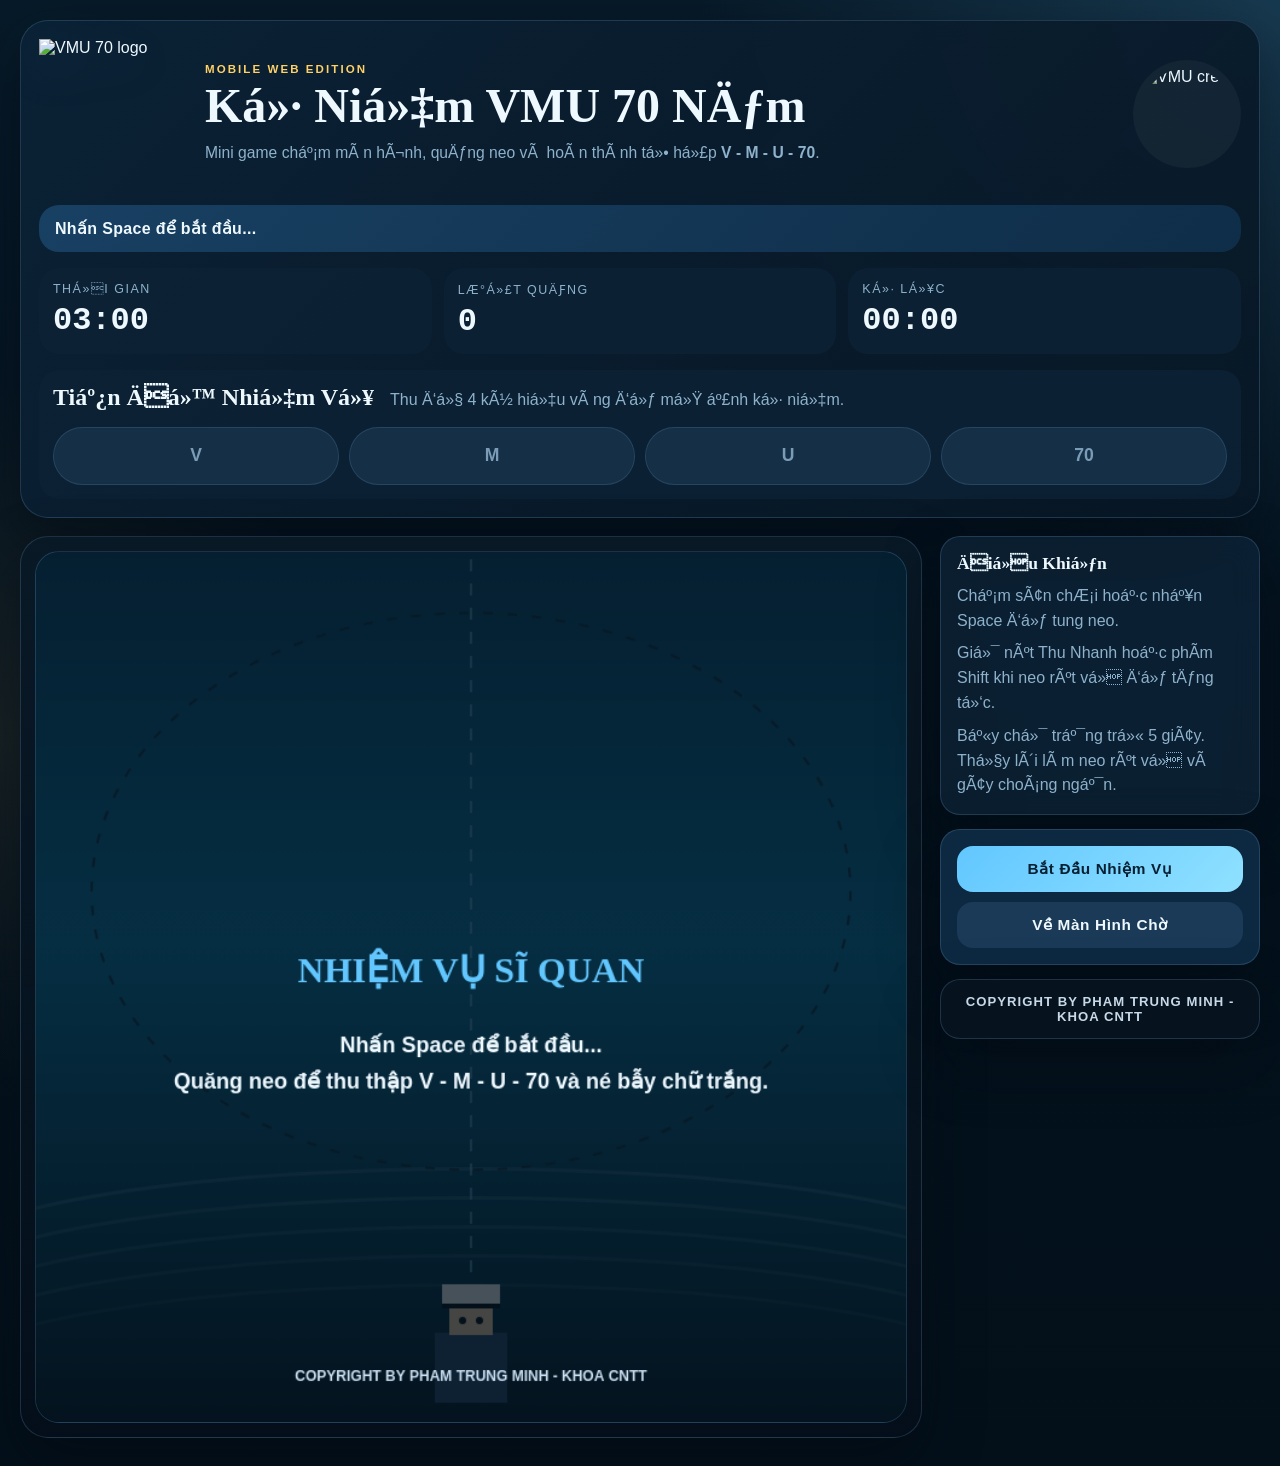
==== docs/index.html @ 182072f7 "Add mobile web version for GitHub Pages" ====
﻿<!DOCTYPE html>
<html lang="vi">
  <head>
    <meta charset="UTF-8" />
    <meta name="viewport" content="width=device-width, initial-scale=1.0, viewport-fit=cover" />
    <title>VMU 70 Mobile Web</title>
    <meta
      name="description"
      content="Mini game web mobile cho su kien ky niem VMU 70 nam."
    />
    <link rel="stylesheet" href="./styles.css" />
  </head>
  <body>
    <div class="page-shell">
      <header class="hero-panel">
        <div class="brand-block">
          <img class="brand-logo" src="./logo-70-main.png" alt="VMU 70 logo" />
          <div class="brand-copy">
            <p class="eyebrow">Mobile Web Edition</p>
            <h1>Ká»· Niá»‡m VMU 70 NÄƒm</h1>
            <p class="lead">
              Mini game cháº¡m mÃ n hÃ¬nh, quÄƒng neo vÃ  hoÃ n thÃ nh tá»• há»£p
              <strong>V - M - U - 70</strong>.
            </p>
          </div>
          <img class="crest-logo" src="./Logo-Truong-Dai-Hoc-Hang-Hai.webp" alt="VMU crest" />
        </div>

        <div class="hero-note" id="heroNote">Nháº¥n Space Ä‘á»ƒ báº¯t Ä‘áº§u...</div>

        <div class="stat-grid">
          <article class="stat-card">
            <span class="stat-label">Thá»i Gian</span>
            <strong class="stat-value" id="timerValue">03:00</strong>
          </article>
          <article class="stat-card">
            <span class="stat-label">LÆ°á»£t QuÄƒng</span>
            <strong class="stat-value" id="shotsValue">0</strong>
          </article>
          <article class="stat-card">
            <span class="stat-label">Ká»· Lá»¥c</span>
            <strong class="stat-value" id="bestValue">00:00</strong>
          </article>
        </div>

        <section class="mission-panel">
          <div class="panel-heading">
            <h2>Tiáº¿n Äá»™ Nhiá»‡m Vá»¥</h2>
            <p>Thu Ä‘á»§ 4 kÃ½ hiá»‡u vÃ ng Ä‘á»ƒ má»Ÿ áº£nh ká»· niá»‡m.</p>
          </div>
          <div class="mission-strip" id="missionStrip"></div>
        </section>
      </header>

      <main class="game-layout">
        <section class="stage-card">
          <div class="stage-frame">
            <canvas id="gameCanvas" width="720" height="720"></canvas>
            <button class="fast-retract-button hidden" id="fastRetractButton" type="button">
              Thu Nhanh
            </button>
          </div>
        </section>

        <aside class="side-panel">
          <section class="info-card">
            <h2>Äiá»u Khiá»ƒn</h2>
            <p>Cháº¡m sÃ¢n chÆ¡i hoáº·c nháº¥n Space Ä‘á»ƒ tung neo.</p>
            <p>Giá»¯ nÃºt Thu Nhanh hoáº·c phÃ­m Shift khi neo rÃºt vá» Ä‘á»ƒ tÄƒng tá»‘c.</p>
            <p>Báº«y chá»¯ tráº¯ng trá»« 5 giÃ¢y. Thá»§y lÃ´i lÃ m neo rÃºt vá» vÃ  gÃ¢y choÃ¡ng ngáº¯n.</p>
          </section>

          <section class="action-card">
            <button class="primary-button" id="actionButton" type="button">Báº¯t Äáº§u Nhiá»‡m Vá»¥</button>
            <button class="secondary-button" id="resetButton" type="button">Vá» MÃ n HÃ¬nh Chá»</button>
          </section>


          <footer class="credit-bar">
            COPYRIGHT BY PHAM TRUNG MINH - KHOA CNTT
          </footer>
        </aside>
      </main>
    </div>

    <script src="./app.js"></script>
  </body>
</html>
---- docs/styles.css ----
﻿:root {
  --bg: #04131f;
  --bg-soft: #0a1d2f;
  --card: rgba(13, 34, 53, 0.84);
  --card-strong: rgba(14, 43, 68, 0.96);
  --line: rgba(142, 201, 244, 0.18);
  --text: #eef8ff;
  --muted: #8eb2cb;
  --blue: #62c7ff;
  --gold: #ffd166;
  --red: #f45c6c;
  --green: #49b078;
  --shadow: 0 24px 60px rgba(1, 7, 15, 0.45);
  --radius-xl: 28px;
  --radius-lg: 20px;
  --radius-md: 14px;
}

* {
  box-sizing: border-box;
}

html,
body {
  min-height: 100%;
}

body {
  margin: 0;
  color: var(--text);
  font-family: "Bahnschrift", "Trebuchet MS", sans-serif;
  background:
    radial-gradient(circle at top right, rgba(98, 199, 255, 0.18), transparent 30%),
    radial-gradient(circle at left center, rgba(255, 209, 102, 0.08), transparent 24%),
    linear-gradient(180deg, #071a29 0%, #04131f 45%, #03101a 100%);
}

button,
canvas {
  touch-action: manipulation;
}

.page-shell {
  width: min(1240px, calc(100% - 24px));
  margin: 0 auto;
  padding: 20px 0 28px;
}

.hero-panel,
.stage-card,
.side-panel > * {
  border: 1px solid var(--line);
  box-shadow: var(--shadow);
  backdrop-filter: blur(14px);
}

.hero-panel {
  background: linear-gradient(135deg, rgba(11, 34, 54, 0.94), rgba(8, 23, 37, 0.92));
  border-radius: var(--radius-xl);
  padding: 18px;
  margin-bottom: 18px;
}

.brand-block {
  display: grid;
  grid-template-columns: auto 1fr auto;
  gap: 16px;
  align-items: center;
}

.brand-logo {
  width: clamp(92px, 18vw, 150px);
  aspect-ratio: 1;
  object-fit: contain;
  filter: drop-shadow(0 12px 26px rgba(98, 199, 255, 0.16));
}

.crest-logo {
  width: clamp(70px, 14vw, 108px);
  aspect-ratio: 1;
  object-fit: contain;
  border-radius: 999px;
  padding: 8px;
  background: rgba(255, 255, 255, 0.04);
}

.brand-copy h1,
.panel-heading h2,
.info-card h2 {
  margin: 0;
  font-family: "Palatino Linotype", "Book Antiqua", serif;
}

.eyebrow {
  margin: 0 0 6px;
  color: var(--gold);
  text-transform: uppercase;
  letter-spacing: 0.18em;
  font-size: 0.72rem;
  font-weight: 700;
}

.brand-copy h1 {
  font-size: clamp(1.8rem, 4vw, 3rem);
  line-height: 1.05;
}

.lead {
  margin: 10px 0 0;
  max-width: 620px;
  color: var(--muted);
  font-size: 0.98rem;
  line-height: 1.5;
}

.hero-note {
  margin-top: 16px;
  padding: 14px 16px;
  border-radius: var(--radius-lg);
  background: linear-gradient(135deg, rgba(25, 66, 101, 0.95), rgba(15, 47, 75, 0.92));
  color: var(--text);
  font-weight: 700;
  letter-spacing: 0.02em;
}

.stat-grid {
  display: grid;
  grid-template-columns: repeat(3, minmax(0, 1fr));
  gap: 12px;
  margin-top: 16px;
}

.stat-card,
.mission-panel,
.info-card,
.action-card {
  border-radius: var(--radius-lg);
  background: var(--card);
}

.stat-card {
  padding: 14px;
}

.stat-label {
  display: block;
  color: var(--muted);
  font-size: 0.78rem;
  text-transform: uppercase;
  letter-spacing: 0.12em;
}

.stat-value {
  display: block;
  margin-top: 6px;
  font-size: clamp(1.35rem, 4vw, 2rem);
  font-family: "Consolas", "Courier New", monospace;
}

.mission-panel {
  margin-top: 16px;
  padding: 14px;
}

.panel-heading {
  display: flex;
  flex-wrap: wrap;
  gap: 8px 16px;
  align-items: baseline;
}

.panel-heading p,
.info-card p {
  margin: 0;
  color: var(--muted);
  line-height: 1.55;
}

.mission-strip {
  display: grid;
  grid-template-columns: repeat(4, minmax(0, 1fr));
  gap: 10px;
  margin-top: 14px;
}

.mission-chip {
  display: grid;
  place-items: center;
  min-height: 58px;
  border-radius: 999px;
  background: rgba(23, 49, 73, 0.92);
  border: 1px solid rgba(110, 166, 209, 0.18);
  color: #7a9cb6;
  font-size: 1.1rem;
  font-weight: 900;
  transition: transform 180ms ease, background 180ms ease, color 180ms ease;
}

.mission-chip.active {
  background: linear-gradient(135deg, rgba(59, 140, 104, 0.96), rgba(36, 91, 67, 0.96));
  color: #fff6c1;
  transform: translateY(-2px);
}

.game-layout {
  display: grid;
  grid-template-columns: minmax(0, 1fr) 320px;
  gap: 18px;
  align-items: start;
}

.stage-card {
  background: linear-gradient(180deg, rgba(9, 25, 38, 0.98), rgba(4, 15, 26, 0.96));
  border-radius: var(--radius-xl);
  padding: 14px;
}

.stage-frame {
  position: relative;
  border-radius: 24px;
  overflow: hidden;
  border: 1px solid rgba(140, 197, 240, 0.16);
  background: linear-gradient(180deg, #0a2940, #041722);
  aspect-ratio: 1 / 1;
}

#gameCanvas {
  display: block;
  width: 100%;
  height: 100%;
}

.fast-retract-button {
  position: absolute;
  right: 14px;
  bottom: 14px;
  min-width: 108px;
  border: 0;
  border-radius: 999px;
  padding: 12px 16px;
  background: linear-gradient(135deg, rgba(255, 209, 102, 0.98), rgba(255, 169, 60, 0.92));
  color: #3b2200;
  font-size: 0.88rem;
  font-weight: 800;
  letter-spacing: 0.06em;
  text-transform: uppercase;
  box-shadow: 0 14px 30px rgba(255, 191, 73, 0.34);
}

.hidden {
  display: none !important;
}

.side-panel {
  display: grid;
  gap: 14px;
}

.info-card,
.action-card {
  padding: 16px;
}

.info-card h2 {
  margin-bottom: 10px;
  font-size: 1.1rem;
}

.info-card p + p {
  margin-top: 8px;
}

.compact p {
  font-size: 0.93rem;
}

.action-card {
  display: grid;
  gap: 10px;
  background: var(--card-strong);
}

.primary-button,
.secondary-button {
  border: 0;
  border-radius: 16px;
  padding: 14px 16px;
  font-size: 0.96rem;
  font-weight: 800;
  letter-spacing: 0.04em;
  cursor: pointer;
}

.primary-button {
  background: linear-gradient(135deg, var(--blue), #8fe1ff);
  color: #052032;
}

.secondary-button {
  background: rgba(27, 59, 88, 0.98);
  color: var(--text);
}

.credit-bar {
  padding: 14px 16px;
  text-align: center;
  border-radius: var(--radius-lg);
  background: rgba(8, 20, 32, 0.82);
  color: #c7d9e8;
  font-size: 0.82rem;
  font-weight: 800;
  letter-spacing: 0.08em;
  text-transform: uppercase;
}

code {
  font-family: "Consolas", "Courier New", monospace;
  background: rgba(255, 255, 255, 0.08);
  border-radius: 8px;
  padding: 2px 6px;
}

@media (max-width: 980px) {
  .game-layout {
    grid-template-columns: 1fr;
  }

  .side-panel {
    grid-template-columns: repeat(2, minmax(0, 1fr));
  }

  .side-panel > .credit-bar {
    grid-column: 1 / -1;
  }
}

@media (max-width: 720px) {
  .page-shell {
    width: min(100% - 14px, 100%);
    padding: 12px 0 24px;
  }

  .hero-panel,
  .stage-card {
    border-radius: 22px;
  }

  .brand-block {
    grid-template-columns: 1fr;
    justify-items: center;
    text-align: center;
  }

  .lead {
    font-size: 0.93rem;
  }

  .stat-grid,
  .mission-strip,
  .side-panel {
    grid-template-columns: 1fr;
  }

  .stat-card {
    min-height: 84px;
  }

  .fast-retract-button {
    right: 10px;
    bottom: 10px;
    min-width: 94px;
    padding: 10px 14px;
    font-size: 0.78rem;
  }
}
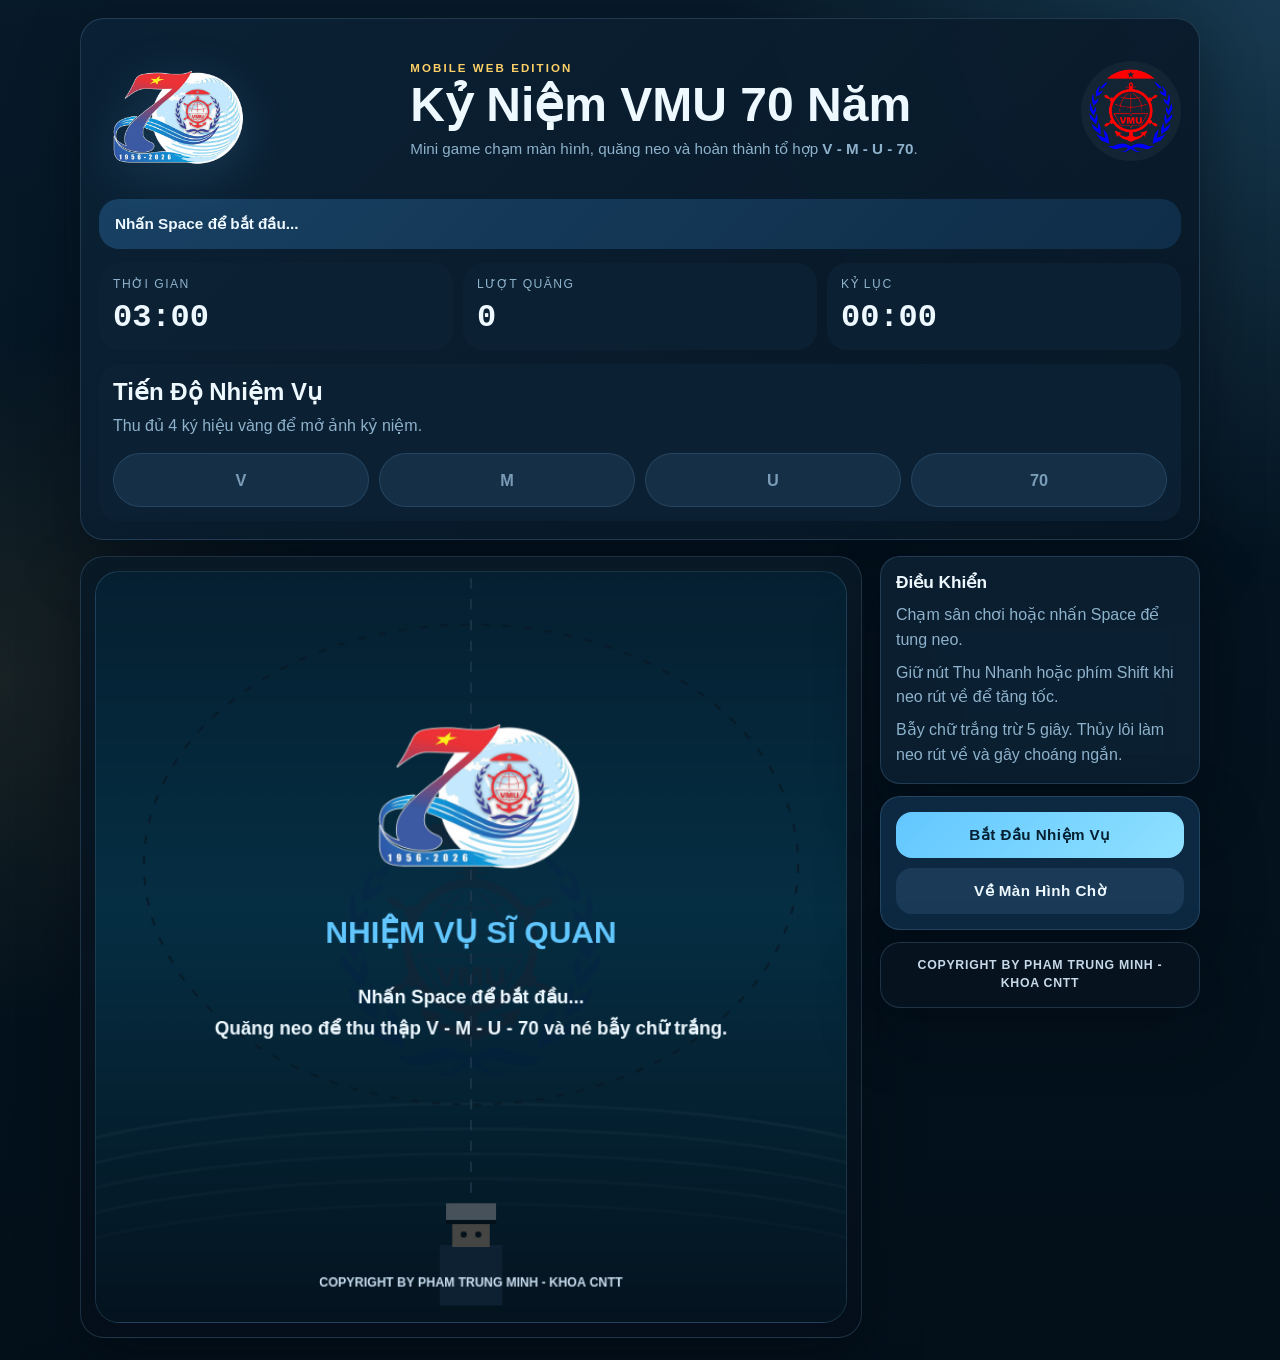
==== commit 6f1ce44a: "Fix mobile web encoding and responsive layout" ====
--- a/docs/index.html
+++ b/docs/index.html
@@ -6,7 +6,7 @@
     <title>VMU 70 Mobile Web</title>
     <meta
       name="description"
-      content="Mini game web mobile cho su kien ky niem VMU 70 nam."
+      content="Mini game web mobile cho sự kiện kỷ niệm VMU 70 năm."
     />
     <link rel="stylesheet" href="./styles.css" />
   </head>
@@ -17,36 +17,36 @@
           <img class="brand-logo" src="./logo-70-main.png" alt="VMU 70 logo" />
           <div class="brand-copy">
             <p class="eyebrow">Mobile Web Edition</p>
-            <h1>Ká»· Niá»‡m VMU 70 NÄƒm</h1>
+            <h1>Kỷ Niệm VMU 70 Năm</h1>
             <p class="lead">
-              Mini game cháº¡m mÃ n hÃ¬nh, quÄƒng neo vÃ  hoÃ n thÃ nh tá»• há»£p
+              Mini game chạm màn hình, quăng neo và hoàn thành tổ hợp
               <strong>V - M - U - 70</strong>.
             </p>
           </div>
           <img class="crest-logo" src="./Logo-Truong-Dai-Hoc-Hang-Hai.webp" alt="VMU crest" />
         </div>
 
-        <div class="hero-note" id="heroNote">Nháº¥n Space Ä‘á»ƒ báº¯t Ä‘áº§u...</div>
+        <div class="hero-note" id="heroNote">Nhấn Space để bắt đầu...</div>
 
         <div class="stat-grid">
           <article class="stat-card">
-            <span class="stat-label">Thá»i Gian</span>
+            <span class="stat-label">Thời Gian</span>
             <strong class="stat-value" id="timerValue">03:00</strong>
           </article>
           <article class="stat-card">
-            <span class="stat-label">LÆ°á»£t QuÄƒng</span>
+            <span class="stat-label">Lượt Quăng</span>
             <strong class="stat-value" id="shotsValue">0</strong>
           </article>
           <article class="stat-card">
-            <span class="stat-label">Ká»· Lá»¥c</span>
+            <span class="stat-label">Kỷ Lục</span>
             <strong class="stat-value" id="bestValue">00:00</strong>
           </article>
         </div>
 
         <section class="mission-panel">
           <div class="panel-heading">
-            <h2>Tiáº¿n Äá»™ Nhiá»‡m Vá»¥</h2>
-            <p>Thu Ä‘á»§ 4 kÃ½ hiá»‡u vÃ ng Ä‘á»ƒ má»Ÿ áº£nh ká»· niá»‡m.</p>
+            <h2>Tiến Độ Nhiệm Vụ</h2>
+            <p>Thu đủ 4 ký hiệu vàng để mở ảnh kỷ niệm.</p>
           </div>
           <div class="mission-strip" id="missionStrip"></div>
         </section>
@@ -64,17 +64,16 @@
 
         <aside class="side-panel">
           <section class="info-card">
-            <h2>Äiá»u Khiá»ƒn</h2>
-            <p>Cháº¡m sÃ¢n chÆ¡i hoáº·c nháº¥n Space Ä‘á»ƒ tung neo.</p>
-            <p>Giá»¯ nÃºt Thu Nhanh hoáº·c phÃ­m Shift khi neo rÃºt vá» Ä‘á»ƒ tÄƒng tá»‘c.</p>
-            <p>Báº«y chá»¯ tráº¯ng trá»« 5 giÃ¢y. Thá»§y lÃ´i lÃ m neo rÃºt vá» vÃ  gÃ¢y choÃ¡ng ngáº¯n.</p>
+            <h2>Điều Khiển</h2>
+            <p>Chạm sân chơi hoặc nhấn Space để tung neo.</p>
+            <p>Giữ nút Thu Nhanh hoặc phím Shift khi neo rút về để tăng tốc.</p>
+            <p>Bẫy chữ trắng trừ 5 giây. Thủy lôi làm neo rút về và gây choáng ngắn.</p>
           </section>
 
           <section class="action-card">
-            <button class="primary-button" id="actionButton" type="button">Báº¯t Äáº§u Nhiá»‡m Vá»¥</button>
-            <button class="secondary-button" id="resetButton" type="button">Vá» MÃ n HÃ¬nh Chá»</button>
+            <button class="primary-button" id="actionButton" type="button">Bắt Đầu Nhiệm Vụ</button>
+            <button class="secondary-button" id="resetButton" type="button">Về Màn Hình Chờ</button>
           </section>
-
 
           <footer class="credit-bar">
             COPYRIGHT BY PHAM TRUNG MINH - KHOA CNTT
@@ -86,4 +85,3 @@
     <script src="./app.js"></script>
   </body>
 </html>
-
--- a/docs/styles.css
+++ b/docs/styles.css
@@ -9,7 +9,6 @@
   --blue: #62c7ff;
   --gold: #ffd166;
   --red: #f45c6c;
-  --green: #49b078;
   --shadow: 0 24px 60px rgba(1, 7, 15, 0.45);
   --radius-xl: 28px;
   --radius-lg: 20px;
@@ -25,25 +24,38 @@
   min-height: 100%;
 }
 
+html {
+  overflow-x: hidden;
+}
+
 body {
   margin: 0;
   color: var(--text);
-  font-family: "Bahnschrift", "Trebuchet MS", sans-serif;
+  font-family: "Segoe UI", Roboto, "Helvetica Neue", Arial, "Noto Sans", sans-serif;
   background:
     radial-gradient(circle at top right, rgba(98, 199, 255, 0.18), transparent 30%),
     radial-gradient(circle at left center, rgba(255, 209, 102, 0.08), transparent 24%),
     linear-gradient(180deg, #071a29 0%, #04131f 45%, #03101a 100%);
 }
 
+img {
+  display: block;
+  max-width: 100%;
+}
+
 button,
 canvas {
   touch-action: manipulation;
 }
 
+button {
+  font: inherit;
+}
+
 .page-shell {
-  width: min(1240px, calc(100% - 24px));
+  width: min(100% - 16px, 1120px);
   margin: 0 auto;
-  padding: 20px 0 28px;
+  padding: 12px 0 max(22px, env(safe-area-inset-bottom));
 }
 
 .hero-panel,
@@ -56,27 +68,27 @@
 
 .hero-panel {
   background: linear-gradient(135deg, rgba(11, 34, 54, 0.94), rgba(8, 23, 37, 0.92));
-  border-radius: var(--radius-xl);
-  padding: 18px;
-  margin-bottom: 18px;
+  border-radius: 24px;
+  padding: 14px;
+  margin-bottom: 16px;
 }
 
 .brand-block {
   display: grid;
-  grid-template-columns: auto 1fr auto;
-  gap: 16px;
-  align-items: center;
+  gap: 12px;
+  justify-items: center;
+  text-align: center;
 }
 
 .brand-logo {
-  width: clamp(92px, 18vw, 150px);
+  width: clamp(92px, 29vw, 148px);
   aspect-ratio: 1;
   object-fit: contain;
   filter: drop-shadow(0 12px 26px rgba(98, 199, 255, 0.16));
 }
 
 .crest-logo {
-  width: clamp(70px, 14vw, 108px);
+  width: clamp(68px, 22vw, 100px);
   aspect-ratio: 1;
   object-fit: contain;
   border-radius: 999px;
@@ -84,50 +96,55 @@
   background: rgba(255, 255, 255, 0.04);
 }
 
+.brand-copy {
+  display: grid;
+  gap: 6px;
+}
+
 .brand-copy h1,
 .panel-heading h2,
 .info-card h2 {
   margin: 0;
-  font-family: "Palatino Linotype", "Book Antiqua", serif;
 }
 
 .eyebrow {
-  margin: 0 0 6px;
+  margin: 0;
   color: var(--gold);
   text-transform: uppercase;
   letter-spacing: 0.18em;
   font-size: 0.72rem;
-  font-weight: 700;
+  font-weight: 800;
 }
 
 .brand-copy h1 {
-  font-size: clamp(1.8rem, 4vw, 3rem);
-  line-height: 1.05;
+  font-size: clamp(1.7rem, 8.2vw, 3rem);
+  line-height: 1.06;
+  font-weight: 800;
 }
 
 .lead {
-  margin: 10px 0 0;
-  max-width: 620px;
+  margin: 0;
   color: var(--muted);
-  font-size: 0.98rem;
-  line-height: 1.5;
+  font-size: 0.95rem;
+  line-height: 1.55;
 }
 
 .hero-note {
-  margin-top: 16px;
+  margin-top: 14px;
   padding: 14px 16px;
   border-radius: var(--radius-lg);
   background: linear-gradient(135deg, rgba(25, 66, 101, 0.95), rgba(15, 47, 75, 0.92));
   color: var(--text);
+  font-size: 0.96rem;
   font-weight: 700;
-  letter-spacing: 0.02em;
+  line-height: 1.45;
 }
 
 .stat-grid {
   display: grid;
-  grid-template-columns: repeat(3, minmax(0, 1fr));
-  gap: 12px;
-  margin-top: 16px;
+  grid-template-columns: 1fr;
+  gap: 10px;
+  margin-top: 14px;
 }
 
 .stat-card,
@@ -145,28 +162,26 @@
 .stat-label {
   display: block;
   color: var(--muted);
-  font-size: 0.78rem;
+  font-size: 0.76rem;
   text-transform: uppercase;
   letter-spacing: 0.12em;
 }
 
 .stat-value {
   display: block;
-  margin-top: 6px;
-  font-size: clamp(1.35rem, 4vw, 2rem);
+  margin-top: 8px;
+  font-size: clamp(1.45rem, 6vw, 2rem);
   font-family: "Consolas", "Courier New", monospace;
 }
 
 .mission-panel {
-  margin-top: 16px;
+  margin-top: 14px;
   padding: 14px;
 }
 
 .panel-heading {
-  display: flex;
-  flex-wrap: wrap;
-  gap: 8px 16px;
-  align-items: baseline;
+  display: grid;
+  gap: 8px;
 }
 
 .panel-heading p,
@@ -178,7 +193,7 @@
 
 .mission-strip {
   display: grid;
-  grid-template-columns: repeat(4, minmax(0, 1fr));
+  grid-template-columns: repeat(2, minmax(0, 1fr));
   gap: 10px;
   margin-top: 14px;
 }
@@ -186,12 +201,12 @@
 .mission-chip {
   display: grid;
   place-items: center;
-  min-height: 58px;
+  min-height: 54px;
   border-radius: 999px;
   background: rgba(23, 49, 73, 0.92);
   border: 1px solid rgba(110, 166, 209, 0.18);
   color: #7a9cb6;
-  font-size: 1.1rem;
+  font-size: 1.02rem;
   font-weight: 900;
   transition: transform 180ms ease, background 180ms ease, color 180ms ease;
 }
@@ -204,20 +219,20 @@
 
 .game-layout {
   display: grid;
-  grid-template-columns: minmax(0, 1fr) 320px;
-  gap: 18px;
+  grid-template-columns: 1fr;
+  gap: 16px;
   align-items: start;
 }
 
 .stage-card {
   background: linear-gradient(180deg, rgba(9, 25, 38, 0.98), rgba(4, 15, 26, 0.96));
-  border-radius: var(--radius-xl);
-  padding: 14px;
+  border-radius: 24px;
+  padding: 10px;
 }
 
 .stage-frame {
   position: relative;
-  border-radius: 24px;
+  border-radius: 20px;
   overflow: hidden;
   border: 1px solid rgba(140, 197, 240, 0.16);
   background: linear-gradient(180deg, #0a2940, #041722);
@@ -232,17 +247,17 @@
 
 .fast-retract-button {
   position: absolute;
-  right: 14px;
-  bottom: 14px;
-  min-width: 108px;
+  right: 10px;
+  bottom: 10px;
+  min-width: 96px;
   border: 0;
   border-radius: 999px;
-  padding: 12px 16px;
+  padding: 10px 14px;
   background: linear-gradient(135deg, rgba(255, 209, 102, 0.98), rgba(255, 169, 60, 0.92));
   color: #3b2200;
-  font-size: 0.88rem;
+  font-size: 0.78rem;
   font-weight: 800;
-  letter-spacing: 0.06em;
+  letter-spacing: 0.05em;
   text-transform: uppercase;
   box-shadow: 0 14px 30px rgba(255, 191, 73, 0.34);
 }
@@ -253,27 +268,23 @@
 
 .side-panel {
   display: grid;
-  gap: 14px;
+  gap: 12px;
 }
 
 .info-card,
 .action-card {
-  padding: 16px;
+  padding: 15px;
 }
 
 .info-card h2 {
   margin-bottom: 10px;
-  font-size: 1.1rem;
+  font-size: 1.08rem;
 }
 
 .info-card p + p {
   margin-top: 8px;
 }
 
-.compact p {
-  font-size: 0.93rem;
-}
-
 .action-card {
   display: grid;
   gap: 10px;
@@ -282,12 +293,13 @@
 
 .primary-button,
 .secondary-button {
+  width: 100%;
   border: 0;
   border-radius: 16px;
   padding: 14px 16px;
-  font-size: 0.96rem;
+  font-size: 0.95rem;
   font-weight: 800;
-  letter-spacing: 0.04em;
+  letter-spacing: 0.03em;
   cursor: pointer;
 }
 
@@ -307,69 +319,84 @@
   border-radius: var(--radius-lg);
   background: rgba(8, 20, 32, 0.82);
   color: #c7d9e8;
-  font-size: 0.82rem;
+  font-size: 0.77rem;
   font-weight: 800;
-  letter-spacing: 0.08em;
+  line-height: 1.45;
+  letter-spacing: 0.06em;
   text-transform: uppercase;
 }
 
-code {
-  font-family: "Consolas", "Courier New", monospace;
-  background: rgba(255, 255, 255, 0.08);
-  border-radius: 8px;
-  padding: 2px 6px;
-}
-
-@media (max-width: 980px) {
+@media (min-width: 560px) {
+  .stat-grid {
+    grid-template-columns: repeat(3, minmax(0, 1fr));
+  }
+
+  .mission-strip {
+    grid-template-columns: repeat(4, minmax(0, 1fr));
+  }
+}
+
+@media (min-width: 700px) {
+  .page-shell {
+    width: min(100% - 24px, 1120px);
+    padding-top: 18px;
+  }
+
+  .hero-panel {
+    padding: 18px;
+  }
+
+  .stage-card {
+    padding: 14px;
+  }
+
+  .stage-frame {
+    border-radius: 24px;
+  }
+}
+
+@media (min-width: 860px) {
+  .brand-block {
+    grid-template-columns: auto minmax(0, 1fr) auto;
+    gap: 16px;
+    align-items: center;
+    text-align: left;
+  }
+}
+
+@media (min-width: 980px) {
   .game-layout {
-    grid-template-columns: 1fr;
+    grid-template-columns: minmax(0, 1fr) 320px;
+    gap: 18px;
   }
 
   .side-panel {
-    grid-template-columns: repeat(2, minmax(0, 1fr));
-  }
-
-  .side-panel > .credit-bar {
-    grid-column: 1 / -1;
-  }
-}
-
-@media (max-width: 720px) {
+    position: sticky;
+    top: 18px;
+  }
+}
+
+@media (max-width: 380px) {
   .page-shell {
-    width: min(100% - 14px, 100%);
-    padding: 12px 0 24px;
+    width: min(100% - 12px, 100%);
   }
 
   .hero-panel,
   .stage-card {
-    border-radius: 22px;
-  }
-
-  .brand-block {
-    grid-template-columns: 1fr;
-    justify-items: center;
-    text-align: center;
-  }
-
-  .lead {
-    font-size: 0.93rem;
-  }
-
-  .stat-grid,
-  .mission-strip,
-  .side-panel {
-    grid-template-columns: 1fr;
-  }
-
-  .stat-card {
-    min-height: 84px;
-  }
-
-  .fast-retract-button {
-    right: 10px;
-    bottom: 10px;
-    min-width: 94px;
-    padding: 10px 14px;
-    font-size: 0.78rem;
-  }
-}
+    border-radius: 20px;
+  }
+
+  .brand-copy h1 {
+    font-size: 1.56rem;
+  }
+
+  .lead,
+  .hero-note,
+  .info-card p {
+    font-size: 0.91rem;
+  }
+
+  .mission-chip {
+    min-height: 50px;
+  }
+}
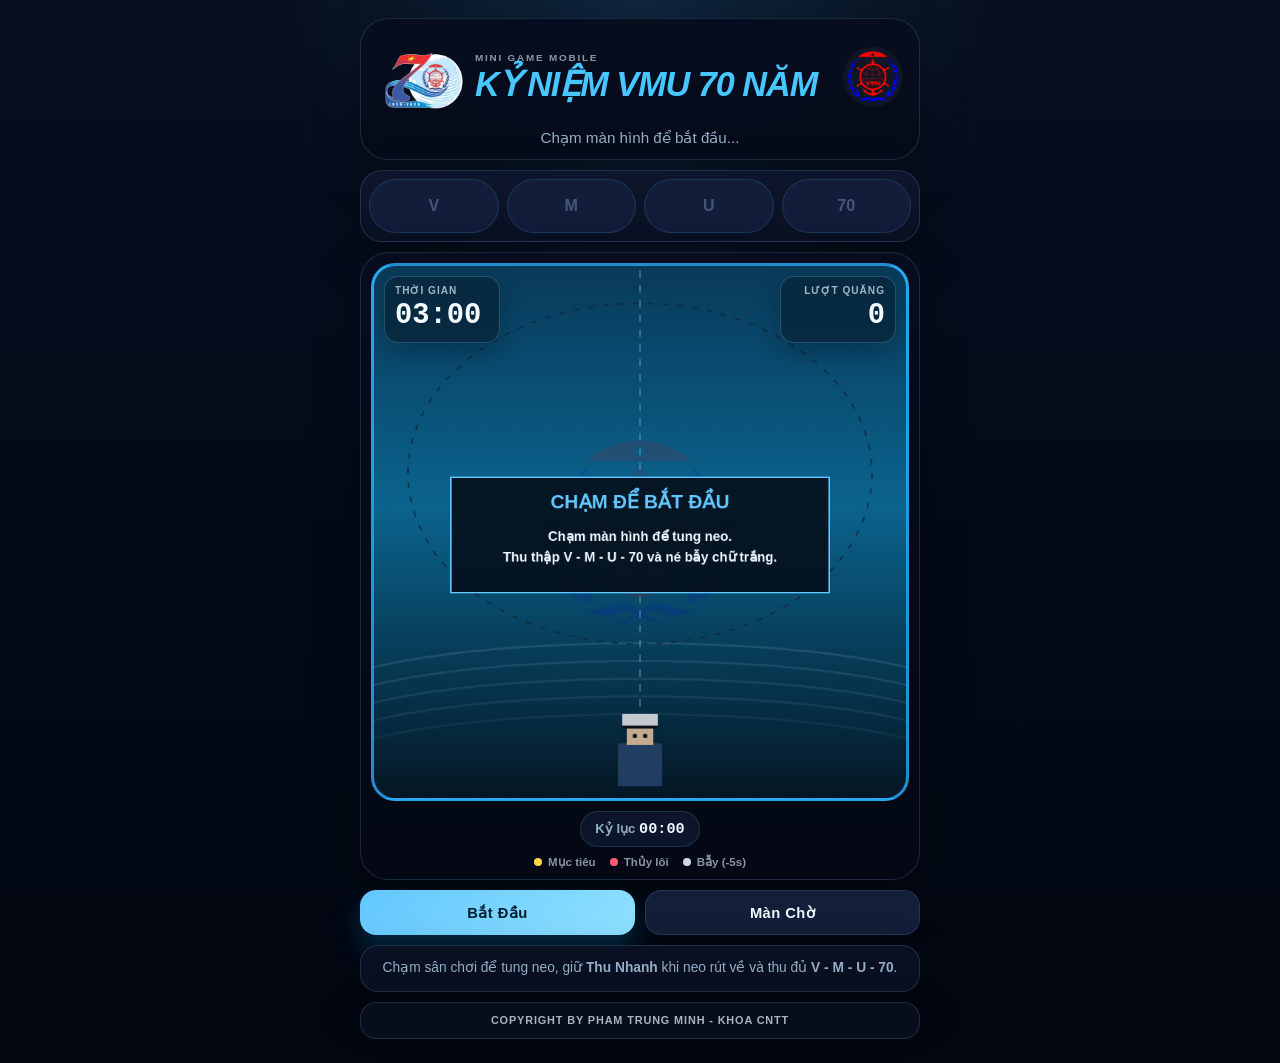
==== commit f025cf49: "Compact mobile web layout and touch-first copy" ====
--- a/docs/index.html
+++ b/docs/index.html
@@ -12,73 +12,66 @@
   </head>
   <body>
     <div class="page-shell">
-      <header class="hero-panel">
-        <div class="brand-block">
-          <img class="brand-logo" src="./logo-70-main.png" alt="VMU 70 logo" />
-          <div class="brand-copy">
-            <p class="eyebrow">Mobile Web Edition</p>
-            <h1>Kỷ Niệm VMU 70 Năm</h1>
-            <p class="lead">
-              Mini game chạm màn hình, quăng neo và hoàn thành tổ hợp
-              <strong>V - M - U - 70</strong>.
-            </p>
+      <main class="game-card">
+        <header class="hero-panel">
+          <div class="brand-row">
+            <img class="brand-logo" src="./logo-70-main.png" alt="VMU 70 logo" />
+            <div class="brand-copy">
+              <p class="eyebrow">Mini Game Mobile</p>
+              <h1>KỶ NIỆM VMU 70 NĂM</h1>
+            </div>
+            <img class="crest-logo" src="./Logo-Truong-Dai-Hoc-Hang-Hai.webp" alt="VMU crest" />
           </div>
-          <img class="crest-logo" src="./Logo-Truong-Dai-Hoc-Hang-Hai.webp" alt="VMU crest" />
-        </div>
-
-        <div class="hero-note" id="heroNote">Nhấn Space để bắt đầu...</div>
-
-        <div class="stat-grid">
-          <article class="stat-card">
-            <span class="stat-label">Thời Gian</span>
-            <strong class="stat-value" id="timerValue">03:00</strong>
-          </article>
-          <article class="stat-card">
-            <span class="stat-label">Lượt Quăng</span>
-            <strong class="stat-value" id="shotsValue">0</strong>
-          </article>
-          <article class="stat-card">
-            <span class="stat-label">Kỷ Lục</span>
-            <strong class="stat-value" id="bestValue">00:00</strong>
-          </article>
-        </div>
+          <div class="hero-note" id="heroNote">Chạm màn hình để bắt đầu...</div>
+        </header>
 
         <section class="mission-panel">
-          <div class="panel-heading">
-            <h2>Tiến Độ Nhiệm Vụ</h2>
-            <p>Thu đủ 4 ký hiệu vàng để mở ảnh kỷ niệm.</p>
-          </div>
           <div class="mission-strip" id="missionStrip"></div>
         </section>
-      </header>
 
-      <main class="game-layout">
         <section class="stage-card">
           <div class="stage-frame">
+            <div class="stage-hud">
+              <article class="hud-card">
+                <span class="stat-label">Thời Gian</span>
+                <strong class="stat-value" id="timerValue">03:00</strong>
+              </article>
+              <article class="hud-card hud-card-right">
+                <span class="stat-label">Lượt Quăng</span>
+                <strong class="stat-value" id="shotsValue">0</strong>
+              </article>
+            </div>
+
             <canvas id="gameCanvas" width="720" height="720"></canvas>
+
             <button class="fast-retract-button hidden" id="fastRetractButton" type="button">
               Thu Nhanh
             </button>
           </div>
+
+          <div class="stage-footer">
+            <div class="record-pill">Kỷ lục <strong id="bestValue">00:00</strong></div>
+            <div class="legend-bar">
+              <span class="legend-item"><span class="legend-dot target-dot"></span>Mục tiêu</span>
+              <span class="legend-item"><span class="legend-dot mine-dot"></span>Thủy lôi</span>
+              <span class="legend-item"><span class="legend-dot trap-dot"></span>Bẫy (-5s)</span>
+            </div>
+          </div>
         </section>
 
-        <aside class="side-panel">
-          <section class="info-card">
-            <h2>Điều Khiển</h2>
-            <p>Chạm sân chơi hoặc nhấn Space để tung neo.</p>
-            <p>Giữ nút Thu Nhanh hoặc phím Shift khi neo rút về để tăng tốc.</p>
-            <p>Bẫy chữ trắng trừ 5 giây. Thủy lôi làm neo rút về và gây choáng ngắn.</p>
-          </section>
+        <section class="action-card">
+          <button class="primary-button" id="actionButton" type="button">Bắt Đầu</button>
+          <button class="secondary-button" id="resetButton" type="button">Màn Chờ</button>
+        </section>
 
-          <section class="action-card">
-            <button class="primary-button" id="actionButton" type="button">Bắt Đầu Nhiệm Vụ</button>
-            <button class="secondary-button" id="resetButton" type="button">Về Màn Hình Chờ</button>
-          </section>
+        <section class="info-card compact">
+          <p>
+            Chạm sân chơi để tung neo, giữ <strong>Thu Nhanh</strong> khi neo rút về và thu đủ
+            <strong>V - M - U - 70</strong>.
+          </p>
+        </section>
 
-          <footer class="credit-bar">
-            COPYRIGHT BY PHAM TRUNG MINH - KHOA CNTT
-          </footer>
-        </aside>
+        <footer class="credit-bar">COPYRIGHT BY PHAM TRUNG MINH - KHOA CNTT</footer>
       </main>
     </div>
 
--- a/docs/styles.css
+++ b/docs/styles.css
@@ -1,18 +1,18 @@
 ﻿:root {
-  --bg: #04131f;
-  --bg-soft: #0a1d2f;
-  --card: rgba(13, 34, 53, 0.84);
-  --card-strong: rgba(14, 43, 68, 0.96);
-  --line: rgba(142, 201, 244, 0.18);
+  --bg: #020814;
+  --shell: #070d21;
+  --panel: #0a1229;
+  --panel-soft: #11172d;
+  --frame: #040b19;
+  --line: rgba(64, 179, 255, 0.26);
+  --line-soft: rgba(125, 188, 241, 0.18);
   --text: #eef8ff;
-  --muted: #8eb2cb;
-  --blue: #62c7ff;
-  --gold: #ffd166;
-  --red: #f45c6c;
-  --shadow: 0 24px 60px rgba(1, 7, 15, 0.45);
-  --radius-xl: 28px;
-  --radius-lg: 20px;
-  --radius-md: 14px;
+  --muted: #95adc5;
+  --blue: #47c6ff;
+  --blue-strong: #1fb4ff;
+  --gold: #ffd447;
+  --red: #ff5d78;
+  --shadow: 0 18px 45px rgba(0, 0, 0, 0.34);
 }
 
 * {
@@ -22,10 +22,6 @@
 html,
 body {
   min-height: 100%;
-}
-
-html {
-  overflow-x: hidden;
 }
 
 body {
@@ -33,9 +29,8 @@
   color: var(--text);
   font-family: "Segoe UI", Roboto, "Helvetica Neue", Arial, "Noto Sans", sans-serif;
   background:
-    radial-gradient(circle at top right, rgba(98, 199, 255, 0.18), transparent 30%),
-    radial-gradient(circle at left center, rgba(255, 209, 102, 0.08), transparent 24%),
-    linear-gradient(180deg, #071a29 0%, #04131f 45%, #03101a 100%);
+    radial-gradient(circle at top center, rgba(70, 198, 255, 0.12), transparent 28%),
+    linear-gradient(180deg, #071021 0%, #030916 55%, #020711 100%);
 }
 
 img {
@@ -53,190 +48,129 @@
 }
 
 .page-shell {
-  width: min(100% - 16px, 1120px);
+  width: min(100% - 16px, 520px);
   margin: 0 auto;
-  padding: 12px 0 max(22px, env(safe-area-inset-bottom));
+  padding: 14px 0 24px;
+}
+
+.game-card {
+  display: grid;
+  gap: 10px;
 }
 
 .hero-panel,
+.mission-panel,
 .stage-card,
-.side-panel > * {
-  border: 1px solid var(--line);
+.info-card,
+.credit-bar {
+  border: 1px solid var(--line-soft);
   box-shadow: var(--shadow);
-  backdrop-filter: blur(14px);
 }
 
 .hero-panel {
-  background: linear-gradient(135deg, rgba(11, 34, 54, 0.94), rgba(8, 23, 37, 0.92));
-  border-radius: 24px;
-  padding: 14px;
-  margin-bottom: 16px;
-}
-
-.brand-block {
-  display: grid;
-  gap: 12px;
-  justify-items: center;
-  text-align: center;
+  padding: 12px 14px 10px;
+  border-radius: 28px;
+  background: linear-gradient(180deg, rgba(7, 14, 31, 0.98), rgba(5, 11, 24, 0.98));
+}
+
+.brand-row {
+  display: grid;
+  grid-template-columns: auto 1fr auto;
+  gap: 10px;
+  align-items: center;
 }
 
 .brand-logo {
-  width: clamp(92px, 29vw, 148px);
+  width: clamp(66px, 18vw, 88px);
   aspect-ratio: 1;
   object-fit: contain;
-  filter: drop-shadow(0 12px 26px rgba(98, 199, 255, 0.16));
 }
 
 .crest-logo {
-  width: clamp(68px, 22vw, 100px);
+  width: clamp(46px, 14vw, 62px);
   aspect-ratio: 1;
   object-fit: contain;
   border-radius: 999px;
+  padding: 4px;
+  background: rgba(255, 255, 255, 0.04);
+}
+
+.brand-copy {
+  min-width: 0;
+}
+
+.eyebrow {
+  margin: 0 0 4px;
+  color: rgba(225, 236, 247, 0.62);
+  font-size: 0.62rem;
+  font-weight: 800;
+  letter-spacing: 0.18em;
+  text-transform: uppercase;
+}
+
+.brand-copy h1 {
+  margin: 0;
+  color: var(--blue);
+  font-size: clamp(1.48rem, 6.8vw, 2.14rem);
+  font-weight: 900;
+  font-style: italic;
+  letter-spacing: -0.03em;
+  line-height: 1.02;
+  text-transform: uppercase;
+}
+
+.hero-note {
+  margin-top: 8px;
+  color: var(--muted);
+  font-size: 0.92rem;
+  text-align: center;
+}
+
+.mission-panel {
   padding: 8px;
-  background: rgba(255, 255, 255, 0.04);
-}
-
-.brand-copy {
-  display: grid;
-  gap: 6px;
-}
-
-.brand-copy h1,
-.panel-heading h2,
-.info-card h2 {
-  margin: 0;
-}
-
-.eyebrow {
-  margin: 0;
-  color: var(--gold);
-  text-transform: uppercase;
-  letter-spacing: 0.18em;
-  font-size: 0.72rem;
-  font-weight: 800;
-}
-
-.brand-copy h1 {
-  font-size: clamp(1.7rem, 8.2vw, 3rem);
-  line-height: 1.06;
-  font-weight: 800;
-}
-
-.lead {
-  margin: 0;
-  color: var(--muted);
+  border-radius: 22px;
+  background: linear-gradient(180deg, rgba(14, 22, 46, 0.98), rgba(10, 17, 35, 0.98));
+}
+
+.mission-strip {
+  display: grid;
+  grid-template-columns: repeat(4, minmax(0, 1fr));
+  gap: 8px;
+}
+
+.mission-chip {
+  display: grid;
+  place-items: center;
+  min-height: 50px;
+  border-radius: 999px;
+  background: rgba(19, 30, 58, 0.95);
+  border: 1px solid rgba(70, 198, 255, 0.16);
+  color: rgba(142, 170, 202, 0.42);
   font-size: 0.95rem;
-  line-height: 1.55;
-}
-
-.hero-note {
-  margin-top: 14px;
-  padding: 14px 16px;
-  border-radius: var(--radius-lg);
-  background: linear-gradient(135deg, rgba(25, 66, 101, 0.95), rgba(15, 47, 75, 0.92));
-  color: var(--text);
-  font-size: 0.96rem;
-  font-weight: 700;
-  line-height: 1.45;
-}
-
-.stat-grid {
-  display: grid;
-  grid-template-columns: 1fr;
-  gap: 10px;
-  margin-top: 14px;
-}
-
-.stat-card,
-.mission-panel,
-.info-card,
-.action-card {
-  border-radius: var(--radius-lg);
-  background: var(--card);
-}
-
-.stat-card {
-  padding: 14px;
-}
-
-.stat-label {
-  display: block;
-  color: var(--muted);
-  font-size: 0.76rem;
-  text-transform: uppercase;
-  letter-spacing: 0.12em;
-}
-
-.stat-value {
-  display: block;
-  margin-top: 8px;
-  font-size: clamp(1.45rem, 6vw, 2rem);
-  font-family: "Consolas", "Courier New", monospace;
-}
-
-.mission-panel {
-  margin-top: 14px;
-  padding: 14px;
-}
-
-.panel-heading {
-  display: grid;
-  gap: 8px;
-}
-
-.panel-heading p,
-.info-card p {
-  margin: 0;
-  color: var(--muted);
-  line-height: 1.55;
-}
-
-.mission-strip {
-  display: grid;
-  grid-template-columns: repeat(2, minmax(0, 1fr));
-  gap: 10px;
-  margin-top: 14px;
-}
-
-.mission-chip {
-  display: grid;
-  place-items: center;
-  min-height: 54px;
-  border-radius: 999px;
-  background: rgba(23, 49, 73, 0.92);
-  border: 1px solid rgba(110, 166, 209, 0.18);
-  color: #7a9cb6;
-  font-size: 1.02rem;
   font-weight: 900;
-  transition: transform 180ms ease, background 180ms ease, color 180ms ease;
+  transition: transform 160ms ease, background 160ms ease, color 160ms ease, border-color 160ms ease;
 }
 
 .mission-chip.active {
-  background: linear-gradient(135deg, rgba(59, 140, 104, 0.96), rgba(36, 91, 67, 0.96));
-  color: #fff6c1;
-  transform: translateY(-2px);
-}
-
-.game-layout {
-  display: grid;
-  grid-template-columns: 1fr;
-  gap: 16px;
-  align-items: start;
+  background: linear-gradient(180deg, rgba(255, 214, 78, 0.98), rgba(255, 177, 36, 0.98));
+  border-color: rgba(255, 230, 131, 0.92);
+  color: #523400;
+  transform: translateY(-1px);
 }
 
 .stage-card {
-  background: linear-gradient(180deg, rgba(9, 25, 38, 0.98), rgba(4, 15, 26, 0.96));
-  border-radius: 24px;
   padding: 10px;
+  border-radius: 28px;
+  background: linear-gradient(180deg, rgba(7, 12, 30, 0.99), rgba(3, 8, 20, 0.99));
 }
 
 .stage-frame {
   position: relative;
-  border-radius: 20px;
   overflow: hidden;
-  border: 1px solid rgba(140, 197, 240, 0.16);
-  background: linear-gradient(180deg, #0a2940, #041722);
   aspect-ratio: 1 / 1;
+  border-radius: 24px;
+  border: 3px solid rgba(43, 162, 232, 0.42);
+  background: linear-gradient(180deg, #21aef2 0%, #1496dc 52%, #227cc0 100%);
 }
 
 #gameCanvas {
@@ -245,50 +179,132 @@
   height: 100%;
 }
 
+.stage-hud {
+  position: absolute;
+  top: 10px;
+  left: 10px;
+  right: 10px;
+  z-index: 2;
+  display: flex;
+  justify-content: space-between;
+  gap: 10px;
+  pointer-events: none;
+}
+
+.hud-card {
+  min-width: 104px;
+  padding: 8px 10px 10px;
+  border-radius: 14px;
+  border: 1px solid rgba(111, 196, 247, 0.26);
+  background: rgba(9, 41, 61, 0.9);
+  box-shadow: 0 10px 24px rgba(1, 8, 14, 0.24);
+}
+
+.hud-card-right {
+  text-align: right;
+}
+
+.stat-label {
+  display: block;
+  color: rgba(225, 242, 255, 0.7);
+  font-size: 0.63rem;
+  font-weight: 800;
+  letter-spacing: 0.1em;
+  text-transform: uppercase;
+}
+
+.stat-value {
+  display: block;
+  margin-top: 3px;
+  color: #f4fbff;
+  font-size: clamp(1.2rem, 6vw, 1.8rem);
+  font-family: "Consolas", "Courier New", monospace;
+  font-weight: 900;
+}
+
 .fast-retract-button {
   position: absolute;
-  right: 10px;
-  bottom: 10px;
-  min-width: 96px;
+  right: 12px;
+  bottom: 12px;
+  z-index: 2;
   border: 0;
   border-radius: 999px;
   padding: 10px 14px;
-  background: linear-gradient(135deg, rgba(255, 209, 102, 0.98), rgba(255, 169, 60, 0.92));
-  color: #3b2200;
-  font-size: 0.78rem;
-  font-weight: 800;
+  background: linear-gradient(135deg, rgba(255, 214, 82, 0.98), rgba(255, 173, 44, 0.98));
+  color: #422600;
+  font-size: 0.76rem;
+  font-weight: 900;
   letter-spacing: 0.05em;
   text-transform: uppercase;
-  box-shadow: 0 14px 30px rgba(255, 191, 73, 0.34);
+  box-shadow: 0 12px 26px rgba(255, 183, 43, 0.28);
 }
 
 .hidden {
   display: none !important;
 }
 
-.side-panel {
-  display: grid;
-  gap: 12px;
-}
-
-.info-card,
+.stage-footer {
+  display: grid;
+  gap: 8px;
+  padding-top: 10px;
+}
+
+.record-pill {
+  justify-self: center;
+  padding: 8px 14px;
+  border-radius: 999px;
+  background: rgba(13, 23, 43, 0.94);
+  border: 1px solid rgba(92, 170, 225, 0.2);
+  color: var(--muted);
+  font-size: 0.82rem;
+  font-weight: 700;
+}
+
+.record-pill strong {
+  color: #eef8ff;
+  font-family: "Consolas", "Courier New", monospace;
+  font-size: 0.95rem;
+}
+
+.legend-bar {
+  display: flex;
+  justify-content: center;
+  flex-wrap: wrap;
+  gap: 8px 14px;
+  color: rgba(219, 236, 247, 0.62);
+  font-size: 0.72rem;
+  font-weight: 700;
+}
+
+.legend-item {
+  display: inline-flex;
+  align-items: center;
+  gap: 6px;
+}
+
+.legend-dot {
+  width: 8px;
+  height: 8px;
+  border-radius: 999px;
+  flex: none;
+}
+
+.target-dot {
+  background: var(--gold);
+}
+
+.mine-dot {
+  background: var(--red);
+}
+
+.trap-dot {
+  background: #ced8e0;
+}
+
 .action-card {
-  padding: 15px;
-}
-
-.info-card h2 {
-  margin-bottom: 10px;
-  font-size: 1.08rem;
-}
-
-.info-card p + p {
-  margin-top: 8px;
-}
-
-.action-card {
-  display: grid;
+  display: grid;
+  grid-template-columns: repeat(2, minmax(0, 1fr));
   gap: 10px;
-  background: var(--card-strong);
 }
 
 .primary-button,
@@ -296,83 +312,80 @@
   width: 100%;
   border: 0;
   border-radius: 16px;
-  padding: 14px 16px;
-  font-size: 0.95rem;
+  padding: 13px 14px;
+  font-size: 0.92rem;
+  font-weight: 900;
+  letter-spacing: 0.03em;
+}
+
+.primary-button {
+  background: linear-gradient(135deg, var(--blue-strong), #7fd8ff);
+  color: #041b2a;
+  box-shadow: 0 14px 28px rgba(24, 175, 255, 0.22);
+}
+
+.secondary-button {
+  background: rgba(20, 31, 58, 0.98);
+  color: var(--text);
+  border: 1px solid rgba(99, 154, 205, 0.2);
+}
+
+.info-card {
+  padding: 12px 14px;
+  border-radius: 18px;
+  background: rgba(10, 17, 35, 0.95);
+}
+
+.info-card p {
+  margin: 0;
+  color: var(--muted);
+  font-size: 0.86rem;
+  line-height: 1.5;
+  text-align: center;
+}
+
+.credit-bar {
+  padding: 10px 14px;
+  border-radius: 16px;
+  background: rgba(8, 14, 27, 0.98);
+  color: rgba(204, 219, 231, 0.82);
+  font-size: 0.68rem;
   font-weight: 800;
-  letter-spacing: 0.03em;
-  cursor: pointer;
-}
-
-.primary-button {
-  background: linear-gradient(135deg, var(--blue), #8fe1ff);
-  color: #052032;
-}
-
-.secondary-button {
-  background: rgba(27, 59, 88, 0.98);
-  color: var(--text);
-}
-
-.credit-bar {
-  padding: 14px 16px;
+  letter-spacing: 0.08em;
+  line-height: 1.4;
   text-align: center;
-  border-radius: var(--radius-lg);
-  background: rgba(8, 20, 32, 0.82);
-  color: #c7d9e8;
-  font-size: 0.77rem;
-  font-weight: 800;
-  line-height: 1.45;
-  letter-spacing: 0.06em;
   text-transform: uppercase;
 }
 
 @media (min-width: 560px) {
-  .stat-grid {
-    grid-template-columns: repeat(3, minmax(0, 1fr));
-  }
-
-  .mission-strip {
-    grid-template-columns: repeat(4, minmax(0, 1fr));
-  }
-}
-
-@media (min-width: 700px) {
   .page-shell {
-    width: min(100% - 24px, 1120px);
+    width: min(100% - 24px, 560px);
     padding-top: 18px;
   }
 
   .hero-panel {
-    padding: 18px;
-  }
-
-  .stage-card {
-    padding: 14px;
-  }
-
-  .stage-frame {
-    border-radius: 24px;
-  }
-}
-
-@media (min-width: 860px) {
-  .brand-block {
-    grid-template-columns: auto minmax(0, 1fr) auto;
-    gap: 16px;
-    align-items: center;
-    text-align: left;
-  }
-}
-
-@media (min-width: 980px) {
-  .game-layout {
-    grid-template-columns: minmax(0, 1fr) 320px;
-    gap: 18px;
-  }
-
-  .side-panel {
-    position: sticky;
-    top: 18px;
+    padding: 14px 16px 12px;
+  }
+
+  .brand-logo {
+    width: 88px;
+  }
+
+  .crest-logo {
+    width: 60px;
+  }
+
+  .hero-note {
+    font-size: 0.95rem;
+  }
+
+  .mission-chip {
+    min-height: 54px;
+    font-size: 1rem;
+  }
+
+  .hud-card {
+    min-width: 116px;
   }
 }
 
@@ -381,22 +394,43 @@
     width: min(100% - 12px, 100%);
   }
 
-  .hero-panel,
-  .stage-card {
-    border-radius: 20px;
+  .brand-row {
+    gap: 8px;
+  }
+
+  .brand-logo {
+    width: 58px;
+  }
+
+  .crest-logo {
+    width: 42px;
   }
 
   .brand-copy h1 {
-    font-size: 1.56rem;
-  }
-
-  .lead,
+    font-size: 1.28rem;
+  }
+
   .hero-note,
   .info-card p {
-    font-size: 0.91rem;
+    font-size: 0.82rem;
   }
 
   .mission-chip {
-    min-height: 50px;
-  }
-}
+    min-height: 46px;
+    font-size: 0.88rem;
+  }
+
+  .hud-card {
+    min-width: 92px;
+    padding: 7px 9px 8px;
+  }
+
+  .stat-value {
+    font-size: 1.08rem;
+  }
+
+  .legend-bar {
+    gap: 6px 10px;
+    font-size: 0.68rem;
+  }
+}
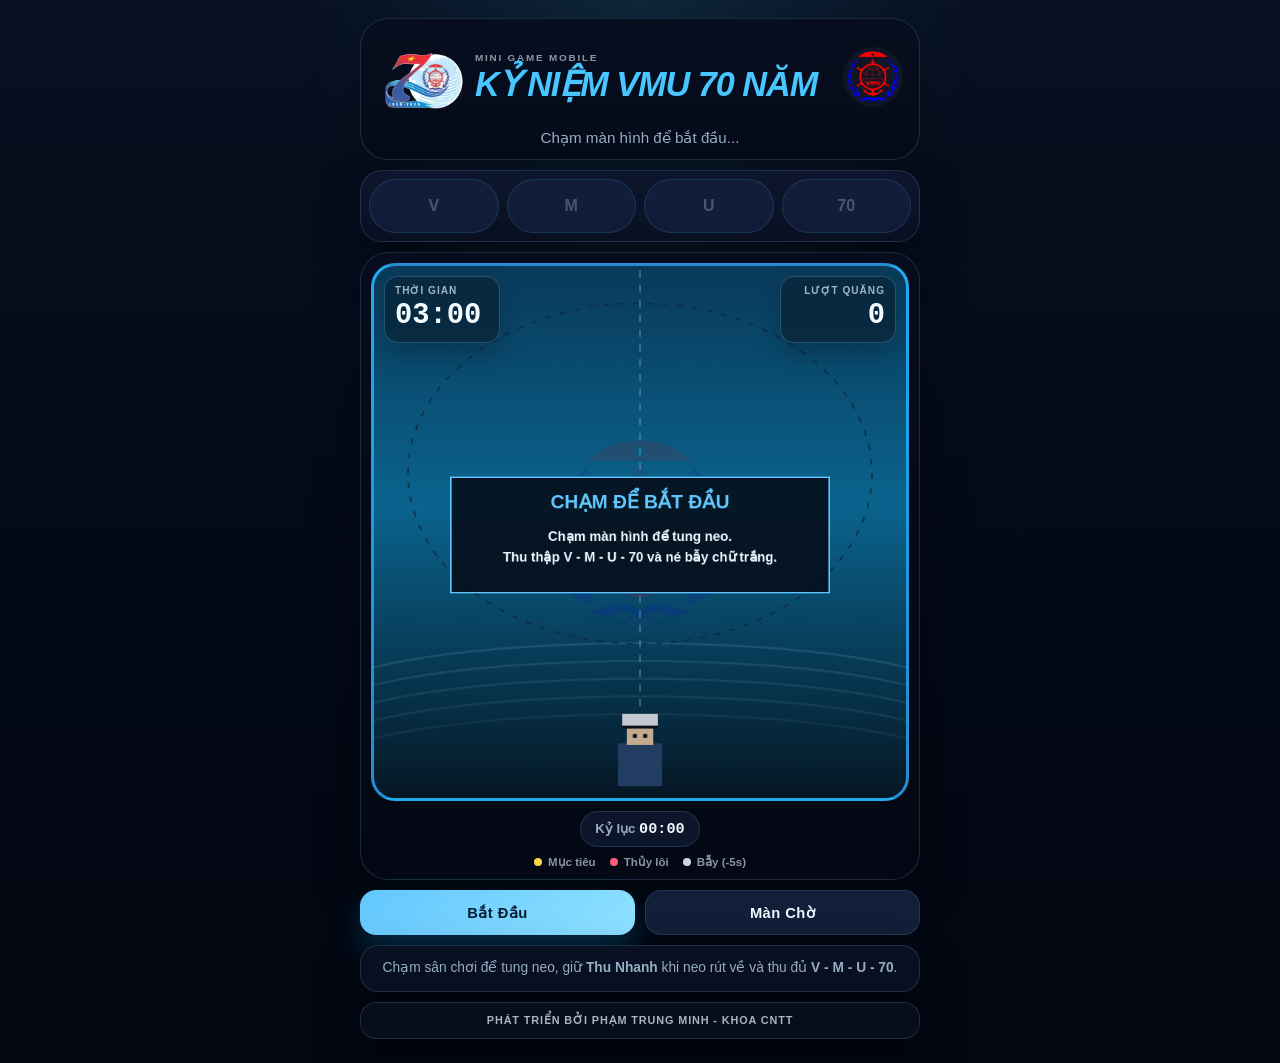
==== commit 5c408bce: "Update credit line text" ====
--- a/docs/index.html
+++ b/docs/index.html
@@ -71,10 +71,11 @@
           </p>
         </section>
 
-        <footer class="credit-bar">COPYRIGHT BY PHAM TRUNG MINH - KHOA CNTT</footer>
+        <footer class="credit-bar">Phát triển bởi Phạm Trung Minh - Khoa CNTT</footer>
       </main>
     </div>
 
     <script src="./app.js"></script>
   </body>
 </html>
+
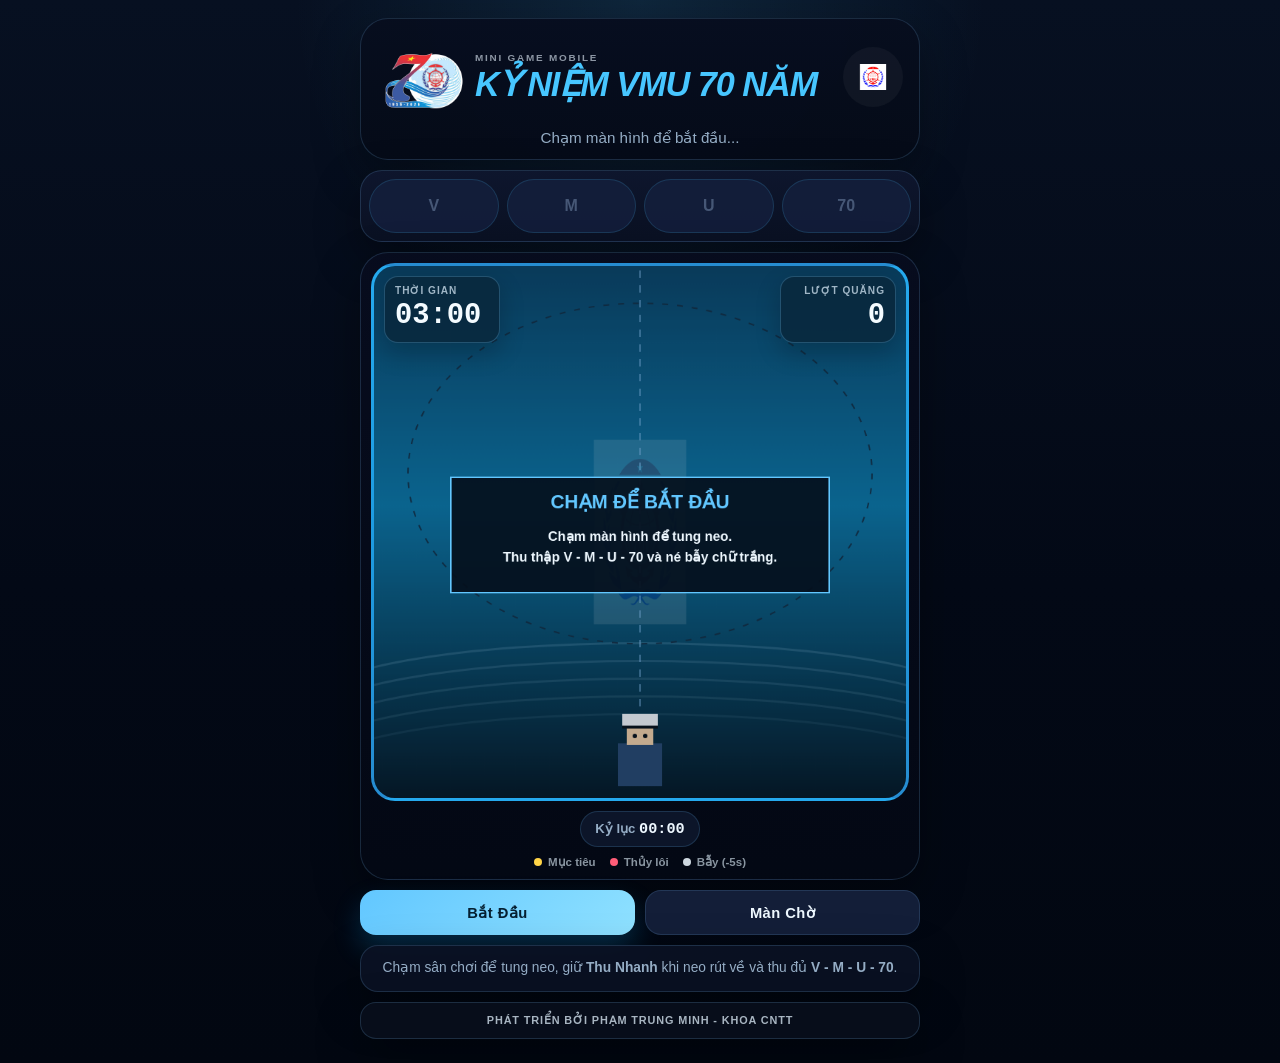
==== commit 6713b22f: "Replace web crest with standard VMU logo" ====
--- a/docs/index.html
+++ b/docs/index.html
@@ -20,7 +20,7 @@
               <p class="eyebrow">Mini Game Mobile</p>
               <h1>KỶ NIỆM VMU 70 NĂM</h1>
             </div>
-            <img class="crest-logo" src="./Logo-Truong-Dai-Hoc-Hang-Hai.webp" alt="VMU crest" />
+            <img class="crest-logo" src="./logoVMU-chuan.png" alt="VMU crest" />
           </div>
           <div class="hero-note" id="heroNote">Chạm màn hình để bắt đầu...</div>
         </header>
@@ -79,3 +79,4 @@
   </body>
 </html>
 
+
